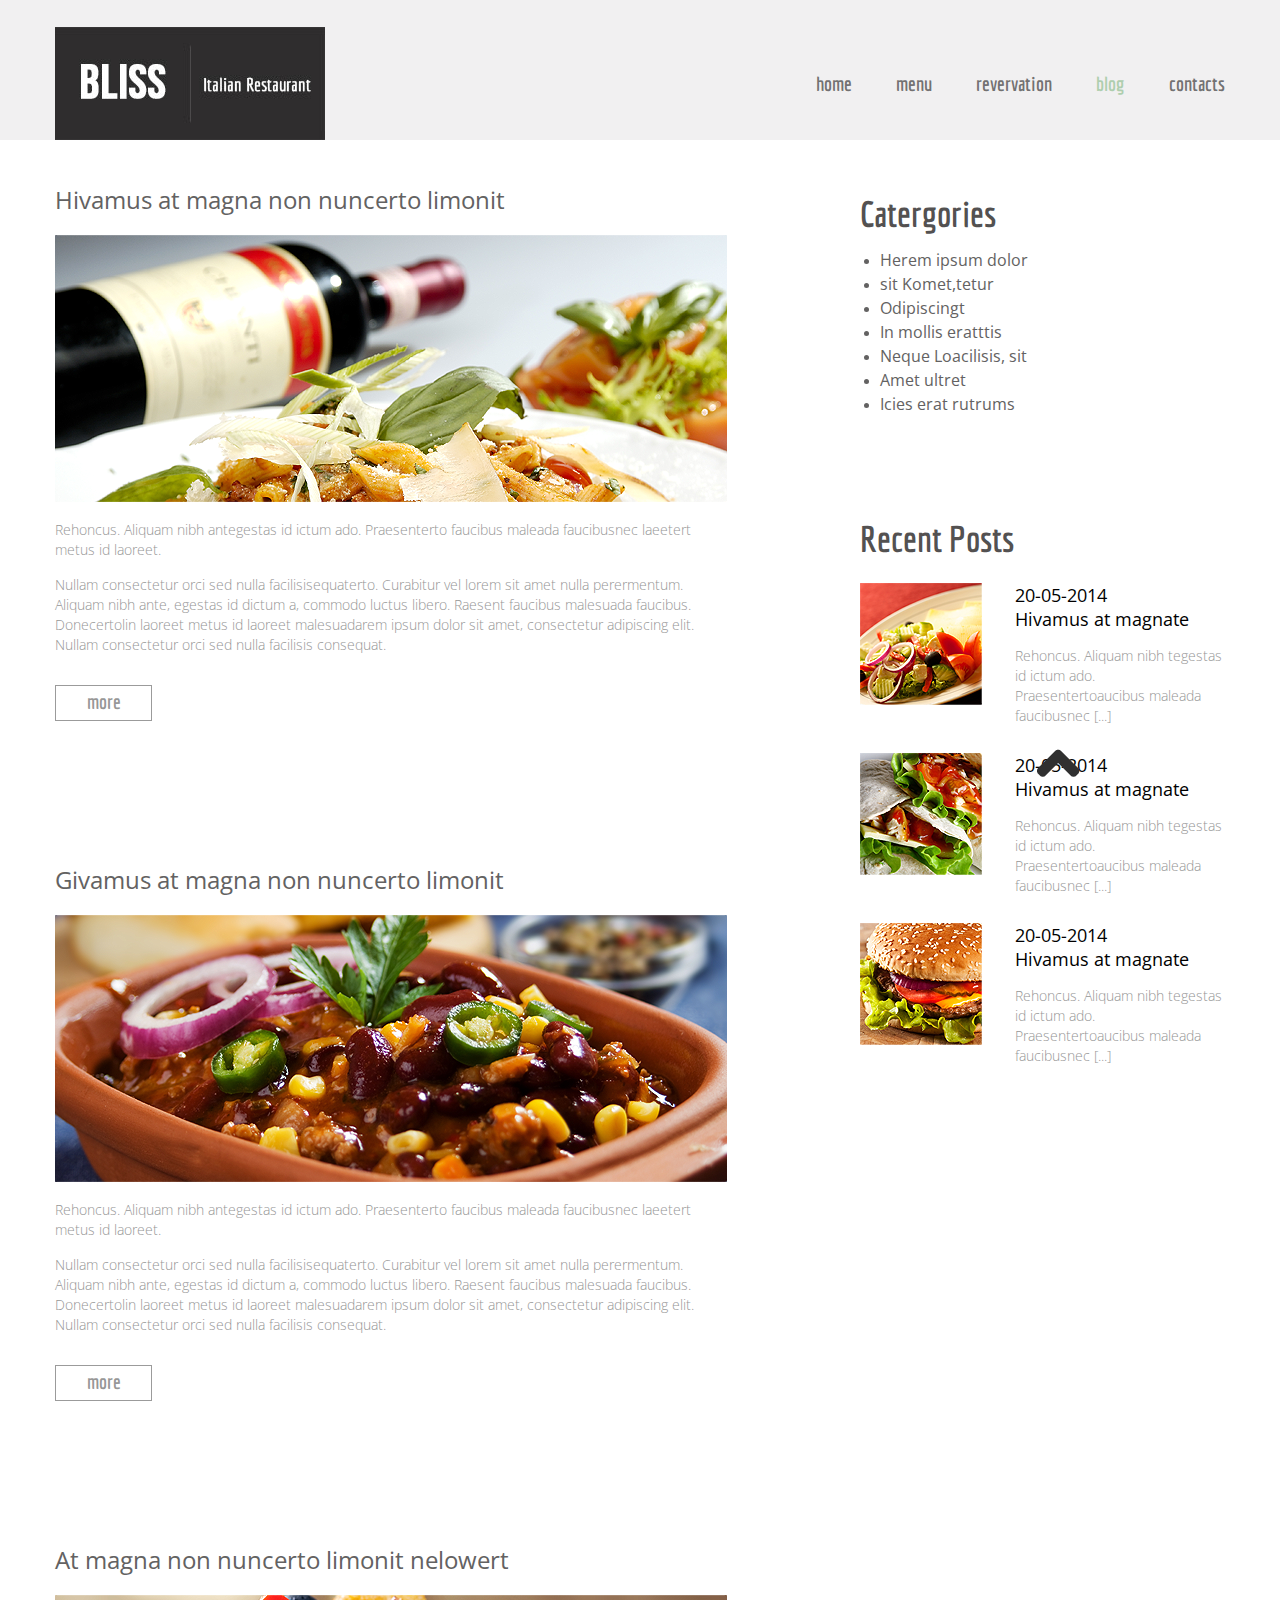
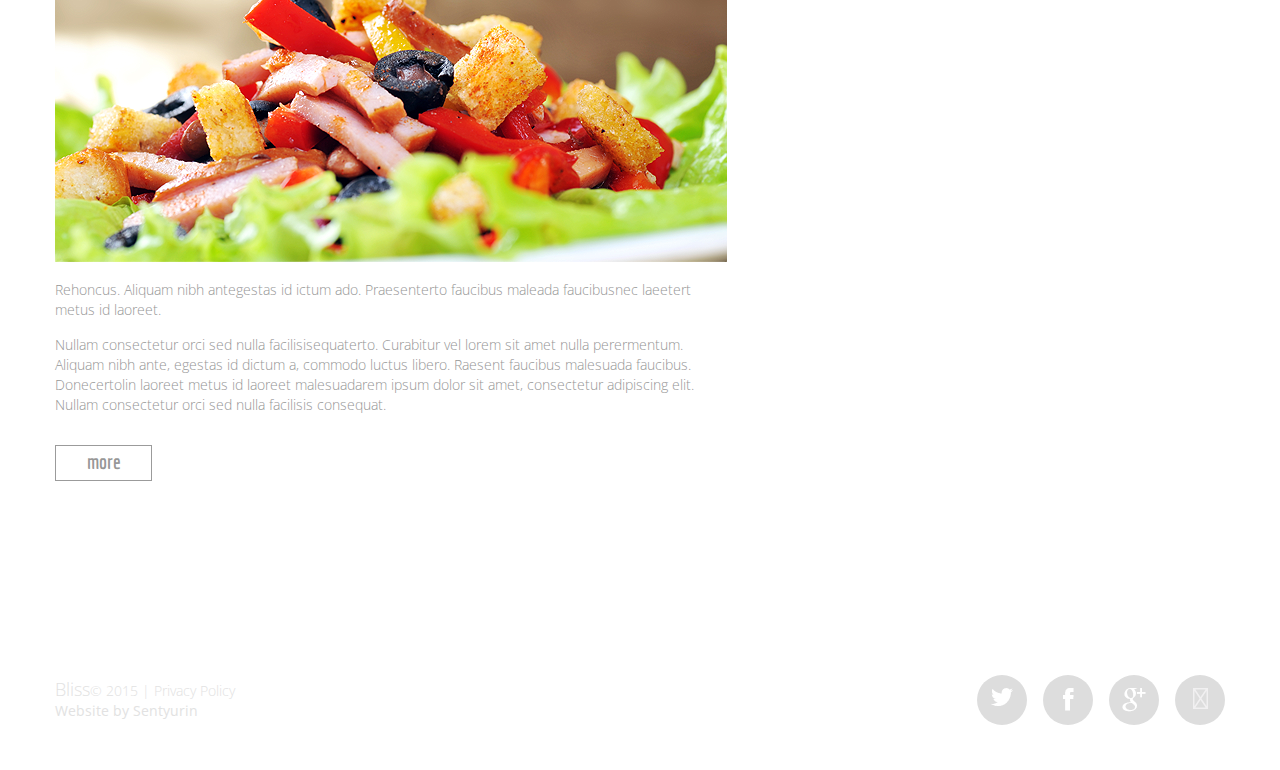
==== blog.html @ a60a2397 "+page blog" ====
<!DOCTYPE html>
<html lang="en">
<head>
	<meta charset="UTF-8"><link rel="stylesheet" href="css/reset.css">
	<link rel="stylesheet" href="css/style.css">
	<link rel="shortcut icon" href="./img/favicon.png" type="image/png">
	<title>Blog</title>
</head>
<body>
	<div id="wrapper">
		<div id="header" class="clearfix">
			<div class="container clearfix">
				<div id="logo">
					<a href="#"><img src="./img/logo.jpg" height="113" width="270" alt=""></a>
				</div>
				<div id="navigation">
					<ul>
						<li><a href="index.html">Home</a></li>
						<li><a href="menu.html">Menu</a></li>
						<li><a href="revervation.html">Revervation</a></li>
						<li><a href="#" class="active">Blog</a></li>
						<li><a href="#">Contacts</a></li>
					</ul>
				</div>
			</div>
		</div>
		<div id="blog" class="container clearfix">
			<div id="blog_page">
				<div class="blog_box">
					<h3>Hivamus at magna non nuncerto limonit</h3>
					<img src="./img/blog_img1.png">
					<p>Rehoncus. Aliquam nibh antegestas id ictum ado. Praesenterto faucibus maleada faucibusnec laeetert metus id laoreet.</p>

					<p>Nullam consectetur orci sed nulla facilisisequaterto. Curabitur vel lorem sit amet nulla perermentum. Aliquam nibh ante, egestas id dictum a, commodo luctus libero. Raesent faucibus malesuada faucibus. Donecertolin laoreet metus id laoreet malesuadarem ipsum dolor sit amet, consectetur adipiscing elit. Nullam consectetur orci sed nulla facilisis consequat.</p>
					<table>
						
					</table>
					<a href="#" class="button">more</a>
				</div>
				<div class="blog_box">
					<h3>Givamus at magna non nuncerto limonit</h3>
					<img src="./img/blog_img2.png">
					<p>Rehoncus. Aliquam nibh antegestas id ictum ado. Praesenterto faucibus maleada faucibusnec laeetert metus id laoreet.</p>

					<p>Nullam consectetur orci sed nulla facilisisequaterto. Curabitur vel lorem sit amet nulla perermentum. Aliquam nibh ante, egestas id dictum a, commodo luctus libero. Raesent faucibus malesuada faucibus. Donecertolin laoreet metus id laoreet malesuadarem ipsum dolor sit amet, consectetur adipiscing elit. Nullam consectetur orci sed nulla facilisis consequat.</p>
					<table>
						
					</table>
					<a href="#" class="button">more</a>
				</div>
				<div class="blog_box">
					<h3>At magna non nuncerto limonit nelowert</h3>
					<img src="./img/blog_img3.png">
					<p>Rehoncus. Aliquam nibh antegestas id ictum ado. Praesenterto faucibus maleada faucibusnec laeetert metus id laoreet.</p>

					<p>Nullam consectetur orci sed nulla facilisisequaterto. Curabitur vel lorem sit amet nulla perermentum. Aliquam nibh ante, egestas id dictum a, commodo luctus libero. Raesent faucibus malesuada faucibus. Donecertolin laoreet metus id laoreet malesuadarem ipsum dolor sit amet, consectetur adipiscing elit. Nullam consectetur orci sed nulla facilisis consequat.</p>
					<table>
						
					</table>
					<a href="#" class="button">more</a>
				</div>
			</div>
			<div id="blog_list">
					<h2>Catergories</h2>
					<ul>
						<li><a href="#">Herem ipsum dolor</a></li>
						<li><a href="#">sit Komet,tetur</a></li>
						<li><a href="#">Odipiscingt</a></li>
						<li><a href="#">In mollis eratttis</a></li>
						<li><a href="#">Neque Loacilisis, sit</a></li>
						<li><a href="#">Amet ultret</a></li>
						<li><a href="#">Icies erat rutrums</a></li>
					</ul>
			</div>
			<div id="blog_posts">
				<h2>Recent Posts</h2>
				<div class="posts_box">
					<div class="posts_text">
						<h6>20-05-2014<br>Hivamus at magnate</h6>
						<p>Rehoncus. Aliquam nibh tegestas id ictum ado. Praesentertoaucibus maleada faucibusnec [...]</p>
					</div>
					<img src="./img/blog_posts_img1.png">
				</div>
				<div class="posts_box">
					<div class="posts_text">
						<h6>20-05-2014<br>Hivamus at magnate</h6>
						<p>Rehoncus. Aliquam nibh tegestas id ictum ado. Praesentertoaucibus maleada faucibusnec [...]</p>
					</div>
					<img src="./img/blog_posts_img2.png">
				</div>
				<div class="posts_box">
					<div class="posts_text">
						<h6>20-05-2014<br>Hivamus at magnate</h6>
						<p>Rehoncus. Aliquam nibh tegestas id ictum ado. Praesentertoaucibus maleada faucibusnec [...]</p>
					</div>
					<img src="./img/blog_posts_img3.png">
				</div>
			</div>
		</div>
	</div>
	<footer class="clearfix">
		<a href="#" id="anchor"><img src="./img/arrowup-icon.png" height="28" width="43" alt=""></a>
		<div class="container">
			<div id="copyright">
				<p><b>Bliss</b><span>&copy; 2015 |</span> Privacy Policy</p>
				<a href="#">Website by Sentyurin</a>
			</div>
			<div id="social">
				<a href="" id="twitter"><img src="./img/twitter-icon.png" height="18" width="22" alt=""></a>
				<a href="" id="fb"><img src="./img/fb-icon.png" height="23" width="11" alt=""></a>
				<a href="" id="gp"><img src="./img/gp-icon.png" height="24" width="24" alt=""></a>
				<a href="" id="email"><img src="./img/mail-icon.png" height="21" width="15" alt=""></a>
			</div>
		</div>
	</footer>
	<!-- display: table; -->
	<!-- Исправить transition -->
	<!-- geolocation iframe code -->
	<!-- Текст в posts + posts_text выровнять -->
	<!-- Сделать названия под сетку -->
</body>
</html>
---- css/style.css ----
/*=== IMPORT GOOGLE FONTS===*/

@import url(https://fonts.googleapis.com/css?family=Economica:400,700); /* font-family: 'Economica' */
@import url(https://fonts.googleapis.com/css?family=Open+Sans:400,300,700); /* font-family: 'Open Sans'; */

/* Задачи:

1) Сделать типографию + ссылке в топовых постах +
2) Оптимизировать код: прописать префиксы, поудалять ненужные параметры
3) Пофиксить нижний блок после картинок: добавить иконку к ссылке "more testimonials" +
4) Решить что-то со шрифтами +
5) Подобавлять ко всем путям изображений в HTML './'
6) Сделать нормально иконку-ссылку в нижем меню (стрелочка) +
7) Сделать перенос строки для цифр в нижнем центральном меню (black box) - padding
8) Пересохранить все изображения в PNG в черезстрочном формате
9) Сделать нормальный скелет header, section, footer
10) Убрать высоту у страниц
11) Изменить описание плиток в разделе menu 
12) Сделать якорь (arrow) адаптивным

*/

/*=== END IMPORT ===*/

.clearfix {
	content: '';
	display: block;
	clear: both;
}

body {
	background: #fff;
}

h1 {
	font: 36px/48px 'Economica', sans-serif;
	color: #fff;
}

h2 {
	font: bold 36px/48px 'Economica', sans-serif;
	color: #535151;
}

h3 {
	font: 24px/20px 'Open Sans', sans-serif;
	color: #636262;
}

h4 {
	font: bold 16px/20px 'Open Sans', sans-serif;
	color: #636262;
}

h5 {
	font: lighter 18px/20px 'Open Sans', sans-serif;
	color: #a6a6a6;
}

h6 {
	font: 18px/24px 'Open Sans', sans-serif;
}

p {
	font: lighter 14px/20px 'Open Sans', sans-serif;
	color: #969696;
}

a {
	outline: none;
	text-decoration: none;
}

.container {
	width: 1170px;
	margin: 0 auto;
}

/*=== HEADER ===*/

#wrapper {
	height: 100%;
}

#header {
	background: #f1f0f1;
	height: 140px;
}

#logo {
	float: left;
	margin-top: 27px;
}

#navigation {
	float: right;
	text-transform: lowercase;
}

#navigation ul {
	margin-top: 60px;
}

#navigation li {
	display: inline-block;
	margin-left: 40px;
	font: bold 20px/48px 'Economica', sans-serif;
}

#navigation a {
	color: #727171;
}

#navigation .active {
	color: #aeceae;
}

/*=== END HEADER ===*/

/*=== PAGE "HOME" ===*/

.content {
	margin-left: -30px;
}

/*--- CATALOG ---*/

#top-menu {
	margin-top: 50px;
	height: 610px;
}

.box {
	height: 305px;
	width: 370px;
	background: #f1f0f1;
	margin-left: 30px;
}

.box h1 {
	text-align: center;
	padding-top: 125px;
}

.box a {
	font: 20px/48px 'Economica', sans-serif;
	color: #fff;
	margin: 15px 170px;
	display: block;
	text-transform: lowercase;
}

#catalog .col {
	float: left;
}

#catalog .left .box:first-child {
	background: url(../img/top-imga1.jpg);
}

#catalog .left .box:last-child {
	background: url(../img/top-imga2.jpg);
}

#catalog .center .box:first-child {
	background: url(../img/top-imgb1.jpg);
}

#catalog .center .box:last-child {
	background: url(../img/top-imgb2.jpg);
}

#catalog .right .box:first-child {
	background: url(../img/top-imgc1.jpg);
}

#catalog .right .box:last-child {
	background: url(../img/top-imgc2.jpg);
}

/*--- END CATALOG ---*/

#middle-menu {
	margin-top: 30px;
}

.middle-box {
	text-align: center;
	display: inline-block;
	float: left;
	height: 355px;
	width: 370px;
	margin-left: 30px;
}

.mm-img {
	height: 120px;
	width: 120px;
	border: 2px solid #9b9b9b;
	border-radius: 50%;
	text-align: center;
	line-height: 140px;
	margin: 0 auto;
	margin-top: 20px;
	margin-bottom: 30px;
}

.middle-box a {
	font: bold 20px/48px 'Economica', sans-serif;
	margin-top: 30px;
	background: #fff;
	line-height: 32px;
	display: inline-block;
}

#middle-footer {
	height: 320px;
	background: #f1f0f1;
	margin-top: 20px;
}

#middle-footer .container {
	background: #f1f0f1;
}

#middle-footer p {
	margin-top: 20px;
}

#middle-footer a {
	font: bold 20px/48px 'Economica', sans-serif;
	line-height: 32px;
	display: inline-block;
}

#mid-left-col {
	float: left;
	width: 490px;
	padding: 35px 0;
	margin-left: 100px;
	display: block;
}

#mid-right-col {
	float: right;
	padding: 35px 0;
	width: 470px;
	margin-right: 75px;
}

#bottom-menu {
	height: 385px;
	margin-top: 43px;
}

#bottom-menu h2 {
	margin-bottom: 40px;
}

#bottom-menu img {
	display: block;
}


.bottom-box {
	width: 370px;
	float: left;
	margin-left: 30px;
}
.bottom-box a {
	display: block;
}

#add {
	width: 35px;
	height: 35px;
	background: url(../img/add-icon.png) no-repeat center, #2e2d2d;
	float: right;
	margin-top: 30px;
}

#add:active {
	box-shadow: inset 0 0 10px rgba(0,0,0,1);
}

#bottom-footer {
	height: 279px;
	margin-top: 97px;
}

#bottom-footer .bottom-box {
	height: 278px;
}

#bottom-footer .foot-center-col h2 {
	margin-bottom: 20px;
}

#apostroph {
	float: right;
	position: relative;
	top: -15px;
}

.foot-left-col img {
	float: left;
	margin-top: 20px;
	margin-right: 20px;
}

.foot-left-col h4, p {
	margin-top: 15px;
	display: block;
}

.foot-left-col a {
	color: #9b9b9b;
	text-transform: lowercase;
	font: bold 20px/48px 'Economica', sans-serif;
	float: right;
}

.foot-left-col a:hover {
	color: #2e2d2d;
	transition: .2s;
}

.foot-left-col a {
	background: url(../img/arrow-icon.png) no-repeat left center;
	width: 135px;
}

#more-info {
	text-align: right;
}

.foot-center-col .element-box {
	height: 105px;
	width: 370px;
}

.foot-center-col .date-box {
	background: #000;
	color: #fff;
	font: bold 24px/30px 'Economica', sans-serif;
	width: 68px;
	text-align: center;
	line-height: 30px;
	display: block;
	margin-right: 30px;
	float: left;
	padding: 15px;
	height: 90px;

	-webkit-box-sizing: border-box;
	-moz-box-sizing: border-box;
	-o-box-sizing: border-box;
	box-sizing: border-box;
}

.foot-center-col p {
	float: right;
	width: 235px;
	margin-top: -12px;
}

.foot-center-col span {
	float: right;
	width: 250px;
	margin-top: 10px;
	font: lighter 18px/20px 'Open Sans', sans-serif;
	color: #a6a6a6;
	position: relative;
	left: 14px;
	margin-bottom: 5px;
}

.foot-center-col p {
	margin-right: 30px;
	right: 10px;
}

.foot-right-col .time-box {
	height: 67px;
	width: 370px;
	background: #303030;
	margin-top: 5px;
	display: inline-block;
	text-align: center;
}

.foot-right-col .time-box p {
	font: 24px/48px 'Economica', sans-serif;
	color: #fff;
	position: relative;
	top: -7px;
}

.foot-right-col .time-box span {
	font: bold 30px/48px 'Economica', sans-serif;
}

.foot-right-col .element-box {
	margin-top: 13px;
}

/*=== END PAGE "HOME" ===*/


/*=== PAGE "MENU" ===*/

.box-2 {
	height: 490px;
	width: 370px;
	background: #f1f0f1;
	float: left;
	margin: 30px 0 0px 30px;
}

.box-text {
	margin: 25px;
}

.button {
	border: 1px solid #9b9b9b;
	font: bold 20px/48px 'Economica', sans-serif;
	margin-top: 30px;
	width: 97px;
	height: 36px;
	color: #969696;
	line-height: 32px;
	vertical-align: middle;
	display: inline-block;
	text-align: center;
	cursor: pointer;

	-webkit-box-sizing: border-box;
	-moz-box-sizing: border-box;
	-o-box-sizing: border-box;
	box-sizing: border-box;
}

.button:hover {
	color: #fff;
	background: #2e2d2d;
	border: 1px solid #2e2d2d;
	transition: .2s;
}

/*=== END PAGE "MENU" ===*/

/*=== PAGE "RESERVATION" ===*/

#left-column img {
	float: left;
}

#reservation h2 {
	margin-top: 40px;
	margin-bottom: 20px;
}

.text-a {
	padding-left: 30px;
	width: 360px;
	float: left;
}

.text-b {
	width: 770px;
	float: left;
}

#right-column {
	width: 365px;
	float: right;
}

#right-column select {
	float: right;
	margin-left: 20px;
	height: 30px;
	width: 95px;
	margin-top: 15px;
	border: 1px solid #f1f1f1;
	font: 14px/27px 'Open Sans', sans-serif;
	background: #fdfdfd;
	color: #737272;
	outline: none;
	display: inline-block;
}

#right-column option {
	width: 55px;
	text-align: center;
}

#right-column .left_selection {
	float: left;
	width: 150px;
	height: 30px;
}

#right-column .right_selection {
	float: right;
	width: 150px;
	height: 30px;
}


input {
	margin-top: 15px;
	height: 30px;
	width: 365px;
	padding-left: 10px;
	font: 14px/27px 'Open Sans', sans-serif;
	background: #fdfdfd;
	color: #737272;
	border: 1px solid #f1f1f1;

	-webkit-box-sizing: border-box;
	-moz-box-sizing: border-box;
	-o-box-sizing: border-box;
	box-sizing: border-box;
}

input:focus {
	outline: none;
}

.cal-input {
	background: url(../img/cal-icon-menu.png) no-repeat 240px 2px, #fdfdfd;
} 

.short-input {
	width: 280px;
	float: right;
}

#right-column .button {
	float: right;
	margin-left: 15px;
}

#right-column textarea {
	height: 140px;
	width: 365px;
	margin-top: 65px;
	padding-left: 10px;
	font: 14px/27px 'Open Sans', sans-serif;
	border: 1px solid #f1f1f1;
	outline: none;
	resize: none;

	-webkit-box-sizing: border-box;
	-moz-box-sizing: border-box;
	-o-box-sizing: border-box;
	box-sizing: border-box;
}

#right-column span {
	float: left;
	margin-top: 17px;
	font: 14px/27px 'Open Sans', sans-serif;
	color: #535151;
}

.input-contacts {
	font: 16px/20px 'Open Sans', sans-serif;
	color: #727171;
	margin-bottom: 45px;
	width: 90%;
}

/*=== END "RESERVATION" ===*/

/*=== PAGE "BLOG" ===*/

#blog {
	margin-top: 50px;
}

#blog h3 {
	margin-bottom: 25px;
}

#blog_page {
	width: 800px;
	float: left;
}

.blog_box {
	min-height: 680px;
	width: 670px;
}

#blog_list {
	width: 365px;
	height: 305px;
	float: right;
}

#blog_list h2 {margin-bottom: 10px;}

#blog_list a {
	font: 16px/24px 'Open Sans', sans-serif;
	color: #636262;
}

#blog_list ul {
	margin-left: 20px;
	list-style-type: disc;
	color: #636262;
}

#blog_posts {
	float: right;
	margin-top: 20px;
}

#blog_posts img {
	margin-bottom: 45px;
}

#blog_posts h2 {
	margin-bottom: 20px;
}

.posts_box{
	min-height: 125px;
	width: 365px;
}

.posts_text {
	width: 210px;
	float: right;
}

/*=== END PAGE "BLOG"===*/

/*=== FOOTER ===*/

#footer {
	background: #adacac;
	height: 140px;
	bottom: 0;
	position: relative;
	top: 35px;
}

#copyright b {
	font: lighter 18px/18px 'Open Sans', sans-serif;
}

#copyright p {
	padding-top: 50px;
	color: #e2e2e2;
	position: relative;
}

#copyright a {
	font: 14px 'Open Sans', sans-serif;
	color: #e2e2e2;
}

#social a {
	height: 24px;
	width: 24px;
	background: #ddd;
	border-radius: 50%;
	padding: 13px;
	display: inline-block;
	float: left;
	text-align: center;
	margin-left: 16px;
	position: relative;
	top: -45px;
}

#social i {
	color: #fff;
	font-size: 24px;
}

#social {
	float: right;
}

#anchor {
	position: fixed;
	right: 200px;
	bottom: 120px;
	z-index: 1;
}

/*=== END FOOTER ===*/
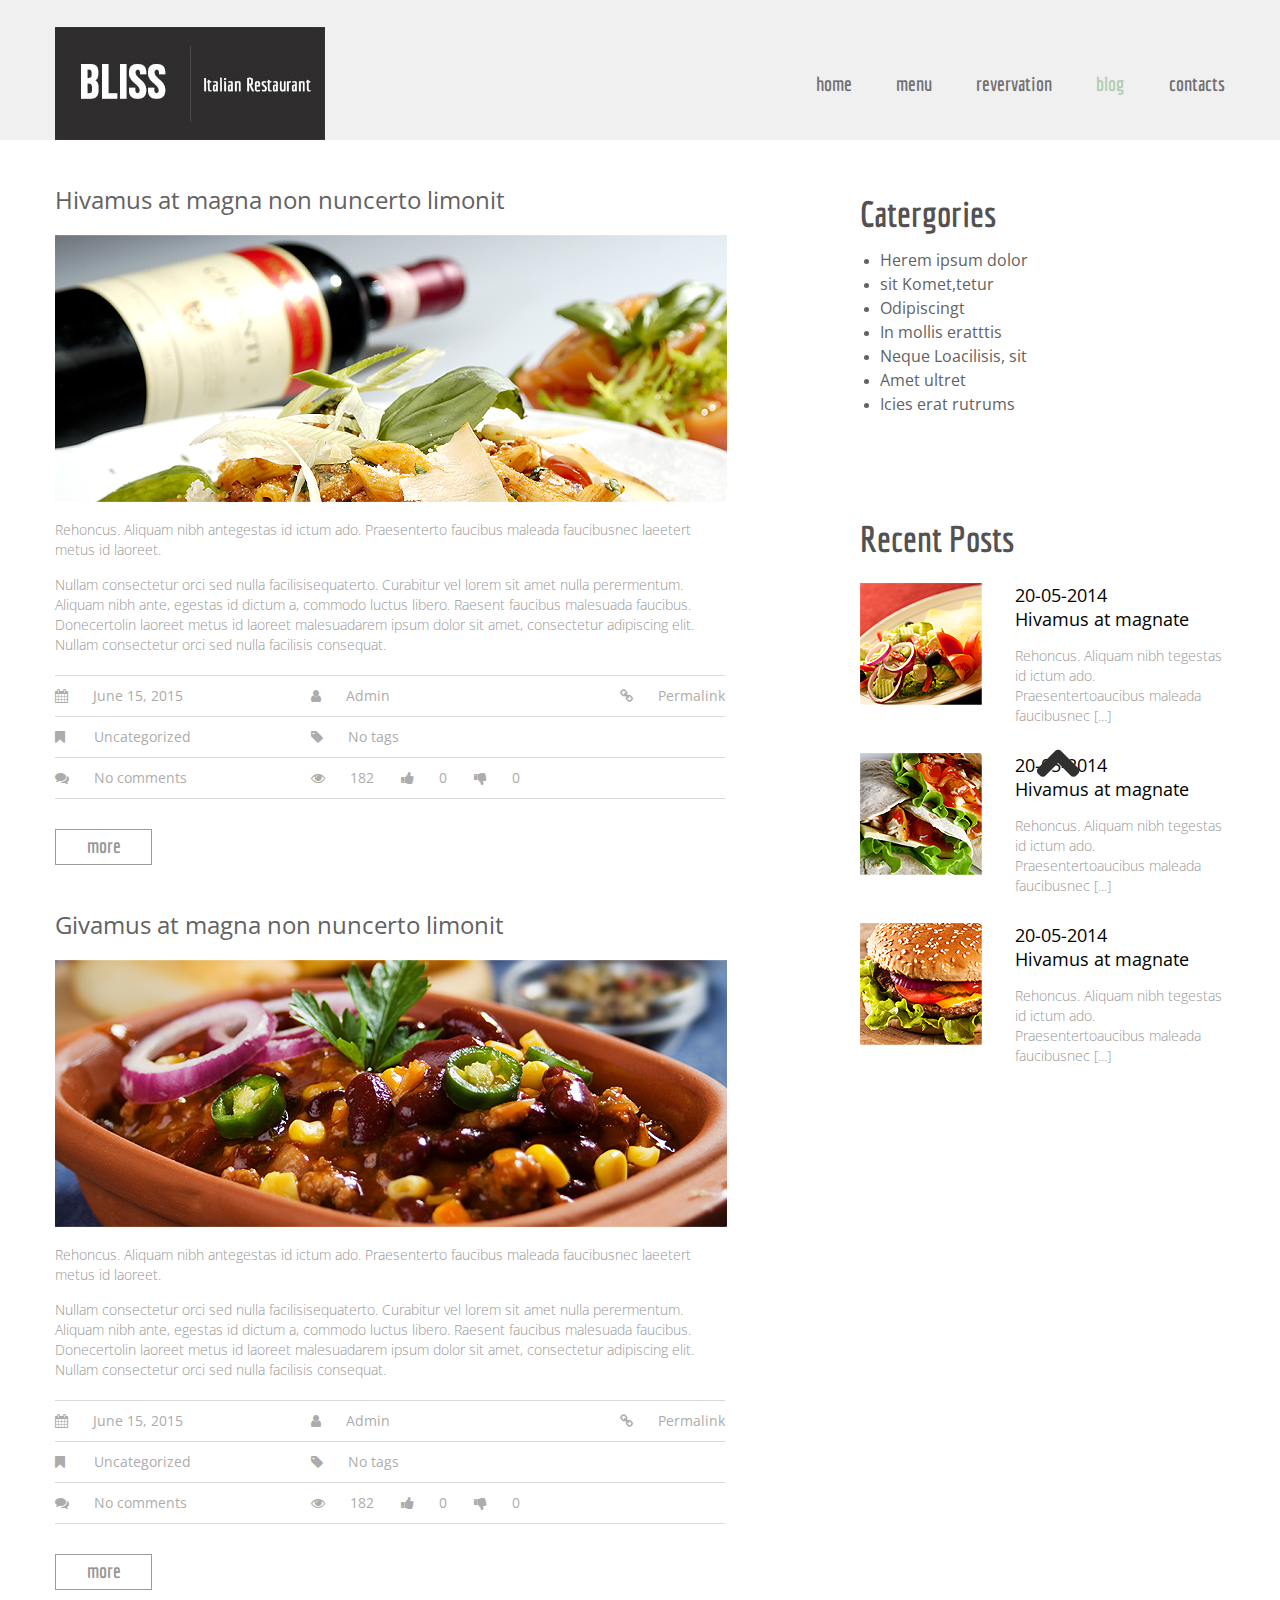
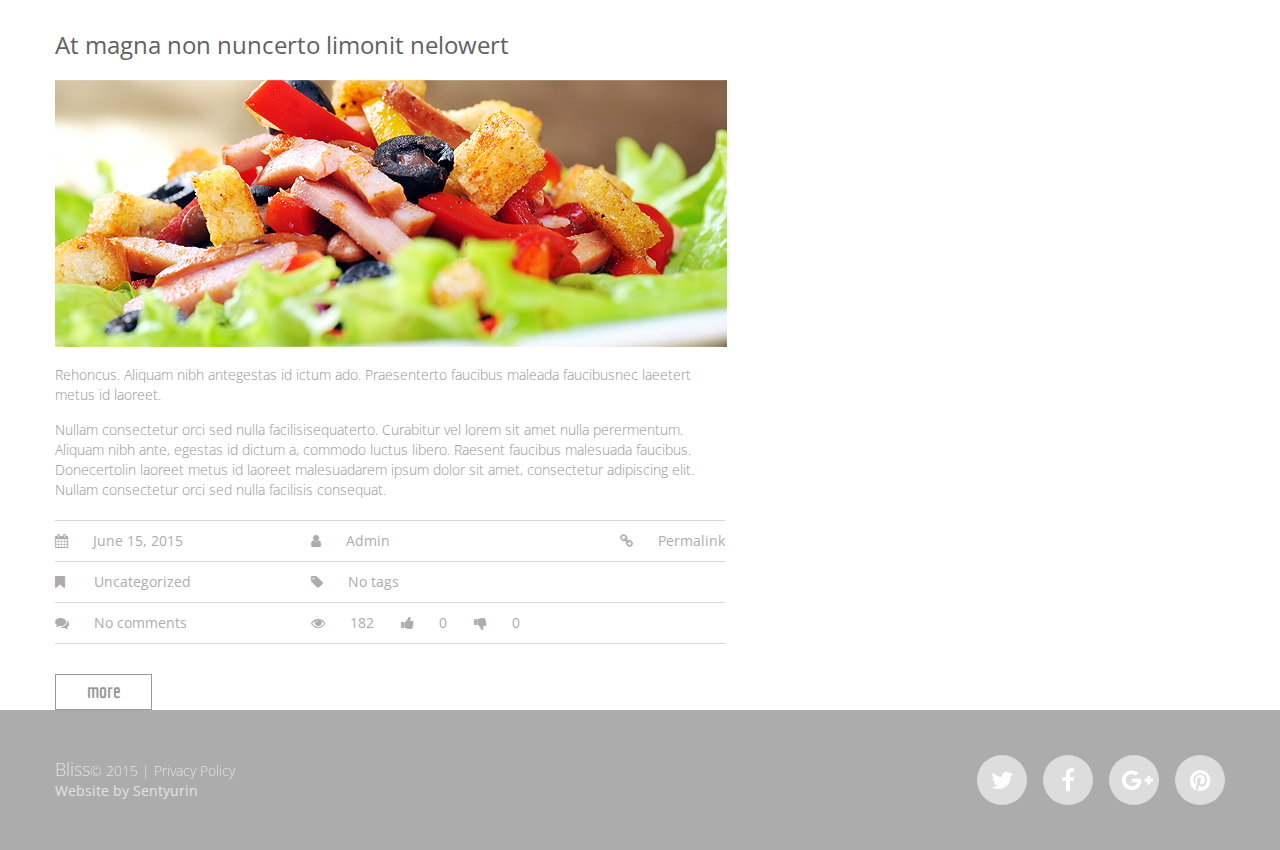
==== commit 96ec2bee: "full fix page "menu"" ====
--- a/blog.html
+++ b/blog.html
@@ -1,122 +1,173 @@
-<!DOCTYPE html>
-<html lang="en">
-<head>
-	<meta charset="UTF-8"><link rel="stylesheet" href="css/reset.css">
-	<link rel="stylesheet" href="css/style.css">
-	<link rel="shortcut icon" href="./img/favicon.png" type="image/png">
-	<title>Blog</title>
-</head>
-<body>
-	<div id="wrapper">
-		<div id="header" class="clearfix">
-			<div class="container clearfix">
-				<div id="logo">
-					<a href="#"><img src="./img/logo.jpg" height="113" width="270" alt=""></a>
-				</div>
-				<div id="navigation">
-					<ul>
-						<li><a href="index.html">Home</a></li>
-						<li><a href="menu.html">Menu</a></li>
-						<li><a href="revervation.html">Revervation</a></li>
-						<li><a href="#" class="active">Blog</a></li>
-						<li><a href="#">Contacts</a></li>
-					</ul>
-				</div>
-			</div>
-		</div>
-		<div id="blog" class="container clearfix">
-			<div id="blog_page">
-				<div class="blog_box">
-					<h3>Hivamus at magna non nuncerto limonit</h3>
-					<img src="./img/blog_img1.png">
-					<p>Rehoncus. Aliquam nibh antegestas id ictum ado. Praesenterto faucibus maleada faucibusnec laeetert metus id laoreet.</p>
-
-					<p>Nullam consectetur orci sed nulla facilisisequaterto. Curabitur vel lorem sit amet nulla perermentum. Aliquam nibh ante, egestas id dictum a, commodo luctus libero. Raesent faucibus malesuada faucibus. Donecertolin laoreet metus id laoreet malesuadarem ipsum dolor sit amet, consectetur adipiscing elit. Nullam consectetur orci sed nulla facilisis consequat.</p>
-					<table>
-						
-					</table>
-					<a href="#" class="button">more</a>
-				</div>
-				<div class="blog_box">
-					<h3>Givamus at magna non nuncerto limonit</h3>
-					<img src="./img/blog_img2.png">
-					<p>Rehoncus. Aliquam nibh antegestas id ictum ado. Praesenterto faucibus maleada faucibusnec laeetert metus id laoreet.</p>
-
-					<p>Nullam consectetur orci sed nulla facilisisequaterto. Curabitur vel lorem sit amet nulla perermentum. Aliquam nibh ante, egestas id dictum a, commodo luctus libero. Raesent faucibus malesuada faucibus. Donecertolin laoreet metus id laoreet malesuadarem ipsum dolor sit amet, consectetur adipiscing elit. Nullam consectetur orci sed nulla facilisis consequat.</p>
-					<table>
-						
-					</table>
-					<a href="#" class="button">more</a>
-				</div>
-				<div class="blog_box">
-					<h3>At magna non nuncerto limonit nelowert</h3>
-					<img src="./img/blog_img3.png">
-					<p>Rehoncus. Aliquam nibh antegestas id ictum ado. Praesenterto faucibus maleada faucibusnec laeetert metus id laoreet.</p>
-
-					<p>Nullam consectetur orci sed nulla facilisisequaterto. Curabitur vel lorem sit amet nulla perermentum. Aliquam nibh ante, egestas id dictum a, commodo luctus libero. Raesent faucibus malesuada faucibus. Donecertolin laoreet metus id laoreet malesuadarem ipsum dolor sit amet, consectetur adipiscing elit. Nullam consectetur orci sed nulla facilisis consequat.</p>
-					<table>
-						
-					</table>
-					<a href="#" class="button">more</a>
-				</div>
-			</div>
-			<div id="blog_list">
-					<h2>Catergories</h2>
-					<ul>
-						<li><a href="#">Herem ipsum dolor</a></li>
-						<li><a href="#">sit Komet,tetur</a></li>
-						<li><a href="#">Odipiscingt</a></li>
-						<li><a href="#">In mollis eratttis</a></li>
-						<li><a href="#">Neque Loacilisis, sit</a></li>
-						<li><a href="#">Amet ultret</a></li>
-						<li><a href="#">Icies erat rutrums</a></li>
-					</ul>
-			</div>
-			<div id="blog_posts">
-				<h2>Recent Posts</h2>
-				<div class="posts_box">
-					<div class="posts_text">
-						<h6>20-05-2014<br>Hivamus at magnate</h6>
-						<p>Rehoncus. Aliquam nibh tegestas id ictum ado. Praesentertoaucibus maleada faucibusnec [...]</p>
-					</div>
-					<img src="./img/blog_posts_img1.png">
-				</div>
-				<div class="posts_box">
-					<div class="posts_text">
-						<h6>20-05-2014<br>Hivamus at magnate</h6>
-						<p>Rehoncus. Aliquam nibh tegestas id ictum ado. Praesentertoaucibus maleada faucibusnec [...]</p>
-					</div>
-					<img src="./img/blog_posts_img2.png">
-				</div>
-				<div class="posts_box">
-					<div class="posts_text">
-						<h6>20-05-2014<br>Hivamus at magnate</h6>
-						<p>Rehoncus. Aliquam nibh tegestas id ictum ado. Praesentertoaucibus maleada faucibusnec [...]</p>
-					</div>
-					<img src="./img/blog_posts_img3.png">
-				</div>
-			</div>
-		</div>
-	</div>
-	<footer class="clearfix">
-		<a href="#" id="anchor"><img src="./img/arrowup-icon.png" height="28" width="43" alt=""></a>
-		<div class="container">
-			<div id="copyright">
-				<p><b>Bliss</b><span>&copy; 2015 |</span> Privacy Policy</p>
-				<a href="#">Website by Sentyurin</a>
-			</div>
-			<div id="social">
-				<a href="" id="twitter"><img src="./img/twitter-icon.png" height="18" width="22" alt=""></a>
-				<a href="" id="fb"><img src="./img/fb-icon.png" height="23" width="11" alt=""></a>
-				<a href="" id="gp"><img src="./img/gp-icon.png" height="24" width="24" alt=""></a>
-				<a href="" id="email"><img src="./img/mail-icon.png" height="21" width="15" alt=""></a>
-			</div>
-		</div>
-	</footer>
-	<!-- display: table; -->
-	<!-- Исправить transition -->
-	<!-- geolocation iframe code -->
-	<!-- Текст в posts + posts_text выровнять -->
-	<!-- Сделать названия под сетку -->
-</body>
+<!DOCTYPE html>
+<html lang="en">
+<head>
+	<meta charset="UTF-8">
+	<link rel="stylesheet" href="css/reset.css">
+	<link rel="stylesheet" href="css/style.css">
+	<link rel="stylesheet" href="https://maxcdn.bootstrapcdn.com/font-awesome/4.5.0/css/font-awesome.min.css"> <!-- import icons -->
+	<link rel="shortcut icon" href="img/favicon.png" type="image/png">
+	<title>Blog</title>
+</head>
+<body>
+	<div id="wrapper">
+		<div id="header" class="clearfix">
+			<div class="container">
+				<div id="logo">
+					<a href="#"><img src="img/logo.jpg" height="113" width="270" alt=""></a>
+				</div>
+				<ul id="navigation">
+					<li><a href="index.html">Home</a></li>
+					<li><a href="menu.html">Menu</a></li>
+					<li><a href="revervation.html">Revervation</a></li>
+					<li><a href="#" class="active">Blog</a></li>
+					<li><a href="contacts.html">Contacts</a></li>
+				</ul>
+			</div>
+		</div>
+		<div id="blog" class="container clearfix">
+			<div id="blog_page">
+				<div class="blog_box">
+					<h3>Hivamus at magna non nuncerto limonit</h3>
+					<img src="./img/blog_img1.png">
+					<p>Rehoncus. Aliquam nibh antegestas id ictum ado. Praesenterto faucibus maleada faucibusnec laeetert metus id laoreet.</p>
+
+					<p>Nullam consectetur orci sed nulla facilisisequaterto. Curabitur vel lorem sit amet nulla perermentum. Aliquam nibh ante, egestas id dictum a, commodo luctus libero. Raesent faucibus malesuada faucibus. Donecertolin laoreet metus id laoreet malesuadarem ipsum dolor sit amet, consectetur adipiscing elit. Nullam consectetur orci sed nulla facilisis consequat.</p>
+					<table>
+						<tr>
+							<td><i class="fa fa-calendar"></i>June 15, 2015</td>
+							<td><i class="fa fa-user"></i>Admin</td>
+							<td><i class="fa fa-link"></i><a href="#">Permalink</a></td>
+						</tr>
+						<tr>
+							<td><i class="fa fa-bookmark"></i> Uncategorized</td>
+							<td><i class="fa fa-tag"></i>No tags</td>
+							<td></td>
+						</tr>
+						<tr>
+							<td><i class="fa fa-comments"></i>No comments</td>
+							<td>
+								<i class="fa fa-eye"></i><span>182</span>
+								<i class="fa fa-thumbs-up"></i><span>0</span>
+								<i class="fa fa-thumbs-down"></i><span>0</span>
+							</td>
+							<td></td>
+						</tr>
+					</table>
+					<a href="#" class="button">more</a>
+				</div>
+				<div class="blog_box">
+					<h3 class="row">Givamus at magna non nuncerto limonit</h3>
+					<img src="./img/blog_img2.png">
+					<p>Rehoncus. Aliquam nibh antegestas id ictum ado. Praesenterto faucibus maleada faucibusnec laeetert metus id laoreet.</p>
+
+					<p>Nullam consectetur orci sed nulla facilisisequaterto. Curabitur vel lorem sit amet nulla perermentum. Aliquam nibh ante, egestas id dictum a, commodo luctus libero. Raesent faucibus malesuada faucibus. Donecertolin laoreet metus id laoreet malesuadarem ipsum dolor sit amet, consectetur adipiscing elit. Nullam consectetur orci sed nulla facilisis consequat.</p>
+					<table>
+						<tr>
+							<td><i class="fa fa-calendar"></i>June 15, 2015</td>
+							<td><i class="fa fa-user"></i>Admin</td>
+							<td><i class="fa fa-link"></i><a href="#">Permalink</a></td>
+						</tr>
+						<tr>
+							<td><i class="fa fa-bookmark"></i> Uncategorized</td>
+							<td><i class="fa fa-tag"></i>No tags</td>
+							<td></td>
+						</tr>
+						<tr>
+							<td><i class="fa fa-comments"></i>No comments</td>
+							<td>
+								<i class="fa fa-eye"></i><span>182</span>
+								<i class="fa fa-thumbs-up"></i><span>0</span>
+								<i class="fa fa-thumbs-down"></i><span>0</span>
+							</td>
+							<td></td>
+						</tr>
+					</table>
+					<a href="#" class="button">more</a>
+				</div>
+				<div class="blog_box">
+					<h3 class="row">At magna non nuncerto limonit nelowert</h3>
+					<img src="./img/blog_img3.png">
+					<p>Rehoncus. Aliquam nibh antegestas id ictum ado. Praesenterto faucibus maleada faucibusnec laeetert metus id laoreet.</p>
+
+					<p>Nullam consectetur orci sed nulla facilisisequaterto. Curabitur vel lorem sit amet nulla perermentum. Aliquam nibh ante, egestas id dictum a, commodo luctus libero. Raesent faucibus malesuada faucibus. Donecertolin laoreet metus id laoreet malesuadarem ipsum dolor sit amet, consectetur adipiscing elit. Nullam consectetur orci sed nulla facilisis consequat.
+					<table>
+						<tr>
+							<td><i class="fa fa-calendar"></i>June 15, 2015</td>
+							<td><i class="fa fa-user"></i>Admin</td>
+							<td><i class="fa fa-link"></i><a href="#">Permalink</a></td>
+						</tr>
+						<tr>
+							<td><i class="fa fa-bookmark"></i> Uncategorized</td>
+							<td><i class="fa fa-tag"></i>No tags</td>
+							<td></td>
+						</tr>
+						<tr>
+							<td><i class="fa fa-comments"></i>No comments</td>
+							<td>
+								<i class="fa fa-eye"></i><span>182</span>
+								<i class="fa fa-thumbs-up"></i><span>0</span>
+								<i class="fa fa-thumbs-down"></i><span>0</span>
+							</td>
+							<td></td>
+						</tr>
+					</table>
+					<a href="#" class="button">more</a>
+				</div>
+			</div>
+			<div id="blog_list">
+					<h2>Catergories</h2>
+					<ul>
+						<li><a href="#">Herem ipsum dolor</a></li>
+						<li><a href="#">sit Komet,tetur</a></li>
+						<li><a href="#">Odipiscingt</a></li>
+						<li><a href="#">In mollis eratttis</a></li>
+						<li><a href="#">Neque Loacilisis, sit</a></li>
+						<li><a href="#">Amet ultret</a></li>
+						<li><a href="#">Icies erat rutrums</a></li>
+					</ul>
+			</div>
+			<div id="blog_posts">
+				<h2>Recent Posts</h2>
+				<div class="posts_box">
+					<div class="posts_text">
+						<h6>20-05-2014<br>Hivamus at magnate</h6>
+						<p>Rehoncus. Aliquam nibh tegestas id ictum ado. Praesentertoaucibus maleada faucibusnec [...]</p>
+					</div>
+					<img src="./img/blog_posts_img1.png">
+				</div>
+				<div class="posts_box">
+					<div class="posts_text">
+						<h6>20-05-2014<br>Hivamus at magnate</h6>
+						<p>Rehoncus. Aliquam nibh tegestas id ictum ado. Praesentertoaucibus maleada faucibusnec [...]</p>
+					</div>
+					<img src="./img/blog_posts_img2.png">
+				</div>
+				<div class="posts_box">
+					<div class="posts_text">
+						<h6>20-05-2014<br>Hivamus at magnate</h6>
+						<p>Rehoncus. Aliquam nibh tegestas id ictum ado. Praesentertoaucibus maleada faucibusnec [...]</p>
+					</div>
+					<img src="./img/blog_posts_img3.png">
+				</div>
+			</div>
+		</div>
+	</div>
+	<div id="footer" class="clearfix">
+		<a href="#" id="anchor">
+			<img src="./img/arrowup-icon.png" height="28" width="43" alt="">
+		</a>
+		<div class="container">
+			<div id="copyright">
+				<p><b>Bliss</b><span>&copy; 2015 |</span> Privacy Policy</p>
+				<a href="#">Website by Sentyurin</a>
+			</div>
+			<div id="social">
+				<a href="" id="twitter"><i class="fa fa-twitter"></i></a>
+				<a href="" id="fb"><i class="fa fa-facebook"></i></a>
+				<a href="" id="gp"><i class="fa fa-google-plus"></i></a>
+				<a href="" id="email"><i class="fa fa-pinterest"></i></a>
+			</div>
+		</div>
+	</div>
+</body>
 </html>--- a/css/style.css
+++ b/css/style.css
@@ -1,696 +1,800 @@
-/*=== IMPORT GOOGLE FONTS===*/
-
-@import url(https://fonts.googleapis.com/css?family=Economica:400,700); /* font-family: 'Economica' */
-@import url(https://fonts.googleapis.com/css?family=Open+Sans:400,300,700); /* font-family: 'Open Sans'; */
-
-/* Задачи:
-
-1) Сделать типографию + ссылке в топовых постах +
-2) Оптимизировать код: прописать префиксы, поудалять ненужные параметры
-3) Пофиксить нижний блок после картинок: добавить иконку к ссылке "more testimonials" +
-4) Решить что-то со шрифтами +
-5) Подобавлять ко всем путям изображений в HTML './'
-6) Сделать нормально иконку-ссылку в нижем меню (стрелочка) +
-7) Сделать перенос строки для цифр в нижнем центральном меню (black box) - padding
-8) Пересохранить все изображения в PNG в черезстрочном формате
-9) Сделать нормальный скелет header, section, footer
-10) Убрать высоту у страниц
-11) Изменить описание плиток в разделе menu 
-12) Сделать якорь (arrow) адаптивным
-
-*/
-
-/*=== END IMPORT ===*/
-
-.clearfix {
-	content: '';
-	display: block;
-	clear: both;
-}
-
-body {
-	background: #fff;
-}
-
-h1 {
-	font: 36px/48px 'Economica', sans-serif;
-	color: #fff;
-}
-
-h2 {
-	font: bold 36px/48px 'Economica', sans-serif;
-	color: #535151;
-}
-
-h3 {
-	font: 24px/20px 'Open Sans', sans-serif;
-	color: #636262;
-}
-
-h4 {
-	font: bold 16px/20px 'Open Sans', sans-serif;
-	color: #636262;
-}
-
-h5 {
-	font: lighter 18px/20px 'Open Sans', sans-serif;
-	color: #a6a6a6;
-}
-
-h6 {
-	font: 18px/24px 'Open Sans', sans-serif;
-}
-
-p {
-	font: lighter 14px/20px 'Open Sans', sans-serif;
-	color: #969696;
-}
-
-a {
-	outline: none;
-	text-decoration: none;
-}
-
-.container {
-	width: 1170px;
-	margin: 0 auto;
-}
-
-/*=== HEADER ===*/
-
-#wrapper {
-	height: 100%;
-}
-
-#header {
-	background: #f1f0f1;
-	height: 140px;
-}
-
-#logo {
-	float: left;
-	margin-top: 27px;
-}
-
-#navigation {
-	float: right;
-	text-transform: lowercase;
-}
-
-#navigation ul {
-	margin-top: 60px;
-}
-
-#navigation li {
-	display: inline-block;
-	margin-left: 40px;
-	font: bold 20px/48px 'Economica', sans-serif;
-}
-
-#navigation a {
-	color: #727171;
-}
-
-#navigation .active {
-	color: #aeceae;
-}
-
-/*=== END HEADER ===*/
-
-/*=== PAGE "HOME" ===*/
-
-.content {
-	margin-left: -30px;
-}
-
-/*--- CATALOG ---*/
-
-#top-menu {
-	margin-top: 50px;
-	height: 610px;
-}
-
-.box {
-	height: 305px;
-	width: 370px;
-	background: #f1f0f1;
-	margin-left: 30px;
-}
-
-.box h1 {
-	text-align: center;
-	padding-top: 125px;
-}
-
-.box a {
-	font: 20px/48px 'Economica', sans-serif;
-	color: #fff;
-	margin: 15px 170px;
-	display: block;
-	text-transform: lowercase;
-}
-
-#catalog .col {
-	float: left;
-}
-
-#catalog .left .box:first-child {
-	background: url(../img/top-imga1.jpg);
-}
-
-#catalog .left .box:last-child {
-	background: url(../img/top-imga2.jpg);
-}
-
-#catalog .center .box:first-child {
-	background: url(../img/top-imgb1.jpg);
-}
-
-#catalog .center .box:last-child {
-	background: url(../img/top-imgb2.jpg);
-}
-
-#catalog .right .box:first-child {
-	background: url(../img/top-imgc1.jpg);
-}
-
-#catalog .right .box:last-child {
-	background: url(../img/top-imgc2.jpg);
-}
-
-/*--- END CATALOG ---*/
-
-#middle-menu {
-	margin-top: 30px;
-}
-
-.middle-box {
-	text-align: center;
-	display: inline-block;
-	float: left;
-	height: 355px;
-	width: 370px;
-	margin-left: 30px;
-}
-
-.mm-img {
-	height: 120px;
-	width: 120px;
-	border: 2px solid #9b9b9b;
-	border-radius: 50%;
-	text-align: center;
-	line-height: 140px;
-	margin: 0 auto;
-	margin-top: 20px;
-	margin-bottom: 30px;
-}
-
-.middle-box a {
-	font: bold 20px/48px 'Economica', sans-serif;
-	margin-top: 30px;
-	background: #fff;
-	line-height: 32px;
-	display: inline-block;
-}
-
-#middle-footer {
-	height: 320px;
-	background: #f1f0f1;
-	margin-top: 20px;
-}
-
-#middle-footer .container {
-	background: #f1f0f1;
-}
-
-#middle-footer p {
-	margin-top: 20px;
-}
-
-#middle-footer a {
-	font: bold 20px/48px 'Economica', sans-serif;
-	line-height: 32px;
-	display: inline-block;
-}
-
-#mid-left-col {
-	float: left;
-	width: 490px;
-	padding: 35px 0;
-	margin-left: 100px;
-	display: block;
-}
-
-#mid-right-col {
-	float: right;
-	padding: 35px 0;
-	width: 470px;
-	margin-right: 75px;
-}
-
-#bottom-menu {
-	height: 385px;
-	margin-top: 43px;
-}
-
-#bottom-menu h2 {
-	margin-bottom: 40px;
-}
-
-#bottom-menu img {
-	display: block;
-}
-
-
-.bottom-box {
-	width: 370px;
-	float: left;
-	margin-left: 30px;
-}
-.bottom-box a {
-	display: block;
-}
-
-#add {
-	width: 35px;
-	height: 35px;
-	background: url(../img/add-icon.png) no-repeat center, #2e2d2d;
-	float: right;
-	margin-top: 30px;
-}
-
-#add:active {
-	box-shadow: inset 0 0 10px rgba(0,0,0,1);
-}
-
-#bottom-footer {
-	height: 279px;
-	margin-top: 97px;
-}
-
-#bottom-footer .bottom-box {
-	height: 278px;
-}
-
-#bottom-footer .foot-center-col h2 {
-	margin-bottom: 20px;
-}
-
-#apostroph {
-	float: right;
-	position: relative;
-	top: -15px;
-}
-
-.foot-left-col img {
-	float: left;
-	margin-top: 20px;
-	margin-right: 20px;
-}
-
-.foot-left-col h4, p {
-	margin-top: 15px;
-	display: block;
-}
-
-.foot-left-col a {
-	color: #9b9b9b;
-	text-transform: lowercase;
-	font: bold 20px/48px 'Economica', sans-serif;
-	float: right;
-}
-
-.foot-left-col a:hover {
-	color: #2e2d2d;
-	transition: .2s;
-}
-
-.foot-left-col a {
-	background: url(../img/arrow-icon.png) no-repeat left center;
-	width: 135px;
-}
-
-#more-info {
-	text-align: right;
-}
-
-.foot-center-col .element-box {
-	height: 105px;
-	width: 370px;
-}
-
-.foot-center-col .date-box {
-	background: #000;
-	color: #fff;
-	font: bold 24px/30px 'Economica', sans-serif;
-	width: 68px;
-	text-align: center;
-	line-height: 30px;
-	display: block;
-	margin-right: 30px;
-	float: left;
-	padding: 15px;
-	height: 90px;
-
-	-webkit-box-sizing: border-box;
-	-moz-box-sizing: border-box;
-	-o-box-sizing: border-box;
-	box-sizing: border-box;
-}
-
-.foot-center-col p {
-	float: right;
-	width: 235px;
-	margin-top: -12px;
-}
-
-.foot-center-col span {
-	float: right;
-	width: 250px;
-	margin-top: 10px;
-	font: lighter 18px/20px 'Open Sans', sans-serif;
-	color: #a6a6a6;
-	position: relative;
-	left: 14px;
-	margin-bottom: 5px;
-}
-
-.foot-center-col p {
-	margin-right: 30px;
-	right: 10px;
-}
-
-.foot-right-col .time-box {
-	height: 67px;
-	width: 370px;
-	background: #303030;
-	margin-top: 5px;
-	display: inline-block;
-	text-align: center;
-}
-
-.foot-right-col .time-box p {
-	font: 24px/48px 'Economica', sans-serif;
-	color: #fff;
-	position: relative;
-	top: -7px;
-}
-
-.foot-right-col .time-box span {
-	font: bold 30px/48px 'Economica', sans-serif;
-}
-
-.foot-right-col .element-box {
-	margin-top: 13px;
-}
-
-/*=== END PAGE "HOME" ===*/
-
-
-/*=== PAGE "MENU" ===*/
-
-.box-2 {
-	height: 490px;
-	width: 370px;
-	background: #f1f0f1;
-	float: left;
-	margin: 30px 0 0px 30px;
-}
-
-.box-text {
-	margin: 25px;
-}
-
-.button {
-	border: 1px solid #9b9b9b;
-	font: bold 20px/48px 'Economica', sans-serif;
-	margin-top: 30px;
-	width: 97px;
-	height: 36px;
-	color: #969696;
-	line-height: 32px;
-	vertical-align: middle;
-	display: inline-block;
-	text-align: center;
-	cursor: pointer;
-
-	-webkit-box-sizing: border-box;
-	-moz-box-sizing: border-box;
-	-o-box-sizing: border-box;
-	box-sizing: border-box;
-}
-
-.button:hover {
-	color: #fff;
-	background: #2e2d2d;
-	border: 1px solid #2e2d2d;
-	transition: .2s;
-}
-
-/*=== END PAGE "MENU" ===*/
-
-/*=== PAGE "RESERVATION" ===*/
-
-#left-column img {
-	float: left;
-}
-
-#reservation h2 {
-	margin-top: 40px;
-	margin-bottom: 20px;
-}
-
-.text-a {
-	padding-left: 30px;
-	width: 360px;
-	float: left;
-}
-
-.text-b {
-	width: 770px;
-	float: left;
-}
-
-#right-column {
-	width: 365px;
-	float: right;
-}
-
-#right-column select {
-	float: right;
-	margin-left: 20px;
-	height: 30px;
-	width: 95px;
-	margin-top: 15px;
-	border: 1px solid #f1f1f1;
-	font: 14px/27px 'Open Sans', sans-serif;
-	background: #fdfdfd;
-	color: #737272;
-	outline: none;
-	display: inline-block;
-}
-
-#right-column option {
-	width: 55px;
-	text-align: center;
-}
-
-#right-column .left_selection {
-	float: left;
-	width: 150px;
-	height: 30px;
-}
-
-#right-column .right_selection {
-	float: right;
-	width: 150px;
-	height: 30px;
-}
-
-
-input {
-	margin-top: 15px;
-	height: 30px;
-	width: 365px;
-	padding-left: 10px;
-	font: 14px/27px 'Open Sans', sans-serif;
-	background: #fdfdfd;
-	color: #737272;
-	border: 1px solid #f1f1f1;
-
-	-webkit-box-sizing: border-box;
-	-moz-box-sizing: border-box;
-	-o-box-sizing: border-box;
-	box-sizing: border-box;
-}
-
-input:focus {
-	outline: none;
-}
-
-.cal-input {
-	background: url(../img/cal-icon-menu.png) no-repeat 240px 2px, #fdfdfd;
-} 
-
-.short-input {
-	width: 280px;
-	float: right;
-}
-
-#right-column .button {
-	float: right;
-	margin-left: 15px;
-}
-
-#right-column textarea {
-	height: 140px;
-	width: 365px;
-	margin-top: 65px;
-	padding-left: 10px;
-	font: 14px/27px 'Open Sans', sans-serif;
-	border: 1px solid #f1f1f1;
-	outline: none;
-	resize: none;
-
-	-webkit-box-sizing: border-box;
-	-moz-box-sizing: border-box;
-	-o-box-sizing: border-box;
-	box-sizing: border-box;
-}
-
-#right-column span {
-	float: left;
-	margin-top: 17px;
-	font: 14px/27px 'Open Sans', sans-serif;
-	color: #535151;
-}
-
-.input-contacts {
-	font: 16px/20px 'Open Sans', sans-serif;
-	color: #727171;
-	margin-bottom: 45px;
-	width: 90%;
-}
-
-/*=== END "RESERVATION" ===*/
-
-/*=== PAGE "BLOG" ===*/
-
-#blog {
-	margin-top: 50px;
-}
-
-#blog h3 {
-	margin-bottom: 25px;
-}
-
-#blog_page {
-	width: 800px;
-	float: left;
-}
-
-.blog_box {
-	min-height: 680px;
-	width: 670px;
-}
-
-#blog_list {
-	width: 365px;
-	height: 305px;
-	float: right;
-}
-
-#blog_list h2 {margin-bottom: 10px;}
-
-#blog_list a {
-	font: 16px/24px 'Open Sans', sans-serif;
-	color: #636262;
-}
-
-#blog_list ul {
-	margin-left: 20px;
-	list-style-type: disc;
-	color: #636262;
-}
-
-#blog_posts {
-	float: right;
-	margin-top: 20px;
-}
-
-#blog_posts img {
-	margin-bottom: 45px;
-}
-
-#blog_posts h2 {
-	margin-bottom: 20px;
-}
-
-.posts_box{
-	min-height: 125px;
-	width: 365px;
-}
-
-.posts_text {
-	width: 210px;
-	float: right;
-}
-
-/*=== END PAGE "BLOG"===*/
-
-/*=== FOOTER ===*/
-
-#footer {
-	background: #adacac;
-	height: 140px;
-	bottom: 0;
-	position: relative;
-	top: 35px;
-}
-
-#copyright b {
-	font: lighter 18px/18px 'Open Sans', sans-serif;
-}
-
-#copyright p {
-	padding-top: 50px;
-	color: #e2e2e2;
-	position: relative;
-}
-
-#copyright a {
-	font: 14px 'Open Sans', sans-serif;
-	color: #e2e2e2;
-}
-
-#social a {
-	height: 24px;
-	width: 24px;
-	background: #ddd;
-	border-radius: 50%;
-	padding: 13px;
-	display: inline-block;
-	float: left;
-	text-align: center;
-	margin-left: 16px;
-	position: relative;
-	top: -45px;
-}
-
-#social i {
-	color: #fff;
-	font-size: 24px;
-}
-
-#social {
-	float: right;
-}
-
-#anchor {
-	position: fixed;
-	right: 200px;
-	bottom: 120px;
-	z-index: 1;
-}
-
+/*=== IMPORT GOOGLE FONTS===*/
+
+@import url(https://fonts.googleapis.com/css?family=Economica:400,700); /* font-family: 'Economica' */
+@import url(https://fonts.googleapis.com/css?family=Open+Sans:400,300,700); /* font-family: 'Open Sans'; */
+
+/*=== END IMPORT ===*/
+
+/* Задачи:
+
+1) Сделать типографию + ссылке в топовых постах +
+2) Оптимизировать код: прописать префиксы, поудалять ненужные параметры
+3) Пофиксить нижний блок после картинок: добавить иконку к ссылке "more testimonials" +
+4) Решить что-то со шрифтами +
+5) Подобавлять ко всем путям изображений в HTML './' - не нужно
+6) Сделать нормально иконку-ссылку в нижем меню (стрелочка) +
+7) Сделать перенос строки для цифр в нижнем центральном меню (black box) - padding +
+8) Пересохранить все изображения в PNG в черезстрочном формате
+9) Сделать нормальный скелет header, section, footer - пока не нужно
+10) Убрать высоту у страниц +
+11) Изменить описание плиток в разделе menu !important
+12) Сделать якорь (arrow) адаптивным
+13) Почти полностью переверстать первую страницу +
+14) Сделать сетку +-
+15) Исправить transition во всех hover +
+16) Сделать названия под сетку - не нужно
+17) Geolocation iframe code +
+18) Добавить иконку таким типом, где это нужно:
+a:before {
+	content:'<i class="fa fa-twitter">';
+} - не получилось
+
+*/
+
+/*=== TYPOGRAPHY GRID ===*/
+
+body {
+	background: #fff;
+}
+
+h1 {
+	font: 36px/48px 'Economica', sans-serif;
+	color: #fff;
+}
+
+h2 {
+	font: bold 36px/48px 'Economica', sans-serif;
+	color: #535151;
+}
+
+h3 {
+	font: 24px/20px 'Open Sans', sans-serif;
+	color: #636262;
+}
+
+h4 {
+	font: bold 16px/20px 'Open Sans', sans-serif;
+	color: #636262;
+}
+
+h5 {
+	font: lighter 18px/20px 'Open Sans', sans-serif;
+	color: #a6a6a6;
+}
+
+h6 {
+	font: 18px/24px 'Open Sans', sans-serif; /* for special tasks */
+}
+
+p {
+	font: lighter 14px/20px 'Open Sans', sans-serif;
+	color: #969696;
+}
+
+a {
+	outline: none;
+	text-decoration: none;
+}
+
+/*=== END TYPOGRAPHY GRID ===*/
+
+/*=== CUSTOM GRID ===*/
+
+.clearfix {content: ''; display: block; clear: both;}
+
+.container {width: 1170px; margin: 0 auto;}
+
+.row {padding-top: 45px;} /* padding, no margin - coz margin + margin = margin(1) */
+
+.content {margin-left: -30px;} /* for blocks align */
+
+.button {
+	border: 1px solid #9b9b9b;
+	font: bold 20px/48px 'Economica', sans-serif;
+	margin-top: 30px;
+	width: 97px;
+	height: 36px;
+	color: #969696;
+	line-height: 32px;
+	vertical-align: middle;
+	display: inline-block;
+	text-align: center;
+	cursor: pointer;
+
+	-webkit-box-sizing: border-box;
+	-moz-box-sizing: border-box;
+	-o-box-sizing: border-box;
+	box-sizing: border-box;
+
+	-webkit-transition: .2s;
+	-moz-transition: .2s;
+	-o-transition: .2s;
+	transition: .2s;
+}
+
+.button:hover {
+	color: #fff;
+	background: #2e2d2d;
+	border: 1px solid #2e2d2d;
+}
+
+/*=== END CUSTOM GRID ===*/
+
+/*=== HEADER ===*/
+
+.wrapper {
+	height: 100%;
+}
+
+#header {
+	background: #f1f0f1;
+	height: 140px;
+}
+
+#logo {
+	float: left;
+	margin-top: 27px;
+}
+
+#navigation {
+	float: right;
+	text-transform: lowercase;
+}
+
+#navigation {
+	margin-top: 60px;
+}
+
+#navigation li {
+	display: inline-block;
+	margin-left: 40px;
+	font: bold 20px/48px 'Economica', sans-serif;
+}
+
+#navigation a {
+	color: #727171;
+}
+
+#navigation .active {
+	color: #aeceae;
+}
+
+/*=== END HEADER ===*/
+
+/*=== PAGE "HOME" ===*/
+
+#sources {
+	height: 610px;
+}
+
+.src-item {
+	height: 305px;
+	width: 370px;
+	background: #f1f0f1;
+	margin-left: 30px;
+}
+
+.src-item h1 {
+	text-align: center;
+	padding-top: 125px;
+}
+
+.src-item a {
+	font: 20px/48px 'Economica', sans-serif;
+	color: #fff;
+	margin: 15px 170px;
+	display: block;
+	text-transform: lowercase;
+}
+
+#src-items .col {
+	float: left;
+}
+
+.s-item {
+	text-align: center;
+	display: inline-block;
+	float: left;
+	height: 330px;
+	width: 370px;
+	margin-left: 30px;
+}
+
+.mm-img {
+	height: 120px;
+	width: 120px;
+	border: 2px solid #9b9b9b;
+	border-radius: 50%;
+	text-align: center;
+	line-height: 140px;
+	margin: 0 auto;
+	margin-top: 15px;
+	margin-bottom: 30px;
+}
+
+/* BACKGROUND IMAGES FOR BLOCK "sources" */
+
+#src-items .left .src-item:first-child {background: url(../img/top-imga1.jpg);}
+
+#src-items .left .src-item:last-child {background: url(../img/top-imga2.jpg);}
+
+#src-items .center .src-item:first-child {background: url(../img/top-imgb1.jpg);}
+
+#src-items .center .src-item:last-child {background: url(../img/top-imgb2.jpg);}
+
+#src-items .right .src-item:first-child {background: url(../img/top-imgc1.jpg);}
+
+#src-items .right .src-item:last-child {background: url(../img/top-imgc2.jpg);}
+
+/* END BACKGROUND IMAGES */
+
+#posts p {
+	margin-top: 20px;
+}
+
+#posts .col {
+	float: left;
+	padding: 50px 0;
+	background: #f1f0f1;
+}
+
+#posts .col:nth-child(odd) { /* to copy blocks */
+	padding-right: 20px;
+	padding-left: 100px;
+	width: 470px;
+}
+
+#posts .col:nth-child(even) { /* to copy blocks */
+	padding-right: 135px;
+	padding-left: 5px;
+	width: 440px;
+}
+
+#catalog {
+	height: 385px;
+	margin-top: 43px;
+}
+
+#catalog img {
+	display: block;
+}
+
+.c-item {
+	width: 370px;
+	float: left;
+	margin-left: 30px;
+	margin-bottom: 45px;
+}
+
+.c-item a {
+	display: block;
+}
+
+.add-button {
+	width: 35px;
+	height: 35px;
+	background: url(../img/add-icon.png) no-repeat center, #2e2d2d;
+	float: right;
+	margin-top: 30px;
+}
+
+.add-button:active {
+	box-shadow: inset 0 0 10px rgba(0,0,0,1);
+}
+
+#info {
+	min-height: 279px;
+}
+
+#info .c-item {
+	margin-bottom: 45px;
+}
+
+#info .foot-center-col h2 {
+	margin-bottom: 20px;
+}
+
+#apostroph { /******** NEED FIX ********/
+	float: right;
+	position: relative;
+	top: -15px;
+}
+
+.foot-left-col img {
+	float: left;
+	margin-top: 20px;
+	margin-right: 20px;
+}
+
+.foot-left-col h4, p {
+	margin-top: 15px;
+	display: block;
+}
+
+.foot-left-col a {
+	color: #9b9b9b;
+	text-transform: lowercase;
+	font: bold 20px/48px 'Economica', sans-serif;
+	float: right;
+
+	-webkit-transition: .2s;
+	-moz-transition: .2s;
+	-o-transition: .2s;
+	transition: .2s;
+}
+
+.foot-left-col a:hover {
+	color: #2e2d2d;
+}
+
+.foot-left-col a {
+	background: url(../img/arrow-icon.png) no-repeat left center;
+	width: 135px;
+}
+
+#more-info { /******** NEED FIX ********/
+	text-align: right;
+}
+
+.foot-center-col .info-item {
+	height: 105px;
+	width: 370px;
+}
+
+.foot-center-col .date-box {
+	background: #000;
+	color: #fff;
+	font: bold 24px/30px 'Economica', sans-serif;
+	width: 68px;
+	text-align: center;
+	line-height: 30px;
+	display: block;
+	margin-right: 30px;
+	float: left;
+	padding: 15px;
+	height: 90px;
+
+	-webkit-box-sizing: border-box;
+	-moz-box-sizing: border-box;
+	-o-box-sizing: border-box;
+	box-sizing: border-box;
+}
+
+.foot-center-col p {
+	float: right;
+	width: 235px;
+	margin-top: -12px;
+}
+
+.foot-center-col span {
+	float: right;
+	width: 250px;
+	margin-top: 10px;
+	font: lighter 18px/20px 'Open Sans', sans-serif;
+	color: #a6a6a6;
+	position: relative;
+	left: 14px;
+	margin-bottom: 5px;
+}
+
+.foot-center-col p {
+	margin-right: 30px;
+	right: 10px;
+}
+
+.foot-right-col .time-box {
+	height: 67px;
+	width: 370px;
+	background: #303030;
+	margin-top: 5px;
+	display: inline-block;
+	text-align: center;
+}
+
+.foot-right-col .time-box p {
+	font: 24px/48px 'Economica', sans-serif;
+	color: #fff;
+	position: relative;
+	top: -7px;
+}
+
+.foot-right-col .time-box span {
+	font: bold 30px/48px 'Economica', sans-serif;
+}
+
+.foot-right-col .info-item {
+	margin-top: 13px;
+}
+
+/*=== END PAGE "HOME" ===*/
+
+
+/*=== PAGE "MENU" ===*/
+
+.menu-item {
+	height: 490px;
+	width: 370px;
+	background: #f1f0f1;
+	float: left;
+	margin: 0 0 30px 30px;
+}
+
+.menu-text {
+	margin: 25px;
+}
+
+/*=== END PAGE "MENU" ===*/
+
+/*=== PAGE "RESERVATION" ===*/
+
+#left-column img {
+	float: left;
+}
+
+#reservation h2 {
+	margin-top: 40px;
+	margin-bottom: 20px;
+}
+
+.text-a {
+	padding-left: 30px;
+	width: 360px;
+	float: left;
+}
+
+.text-b {
+	width: 770px;
+	float: left;
+}
+
+#right-column {
+	width: 365px;
+	float: right;
+}
+
+#right-column select {
+	float: right;
+	margin-left: 20px;
+	height: 30px;
+	width: 95px;
+	margin-top: 15px;
+	border: 1px solid #f1f1f1;
+	font: 14px/27px 'Open Sans', sans-serif;
+	background: #fdfdfd;
+	color: #737272;
+	outline: none;
+	display: inline-block;
+}
+
+#right-column option {
+	width: 55px;
+	text-align: center;
+}
+
+#right-column .left_selection {
+	float: left;
+	width: 150px;
+	height: 30px;
+}
+
+#right-column .right_selection {
+	float: right;
+	width: 150px;
+	height: 30px;
+}
+
+
+input {
+	margin-top: 15px;
+	height: 30px;
+	width: 365px;
+	padding-left: 10px;
+	font: 14px/27px 'Open Sans', sans-serif;
+	background: #fdfdfd;
+	color: #737272;
+	border: 1px solid #f1f1f1;
+
+	-webkit-box-sizing: border-box;
+	-moz-box-sizing: border-box;
+	-o-box-sizing: border-box;
+	box-sizing: border-box;
+}
+
+input:focus {
+	outline: none;
+}
+
+.cal-input {
+	background: url(../img/cal-icon-menu.png) no-repeat 240px 2px, #fdfdfd;
+} 
+
+.short-input {
+	width: 280px;
+	float: right;
+}
+
+#right-column .button {
+	float: right;
+	margin-left: 15px;
+}
+
+#right-column textarea {
+	height: 140px;
+	width: 365px;
+	margin-top: 65px;
+	padding-left: 10px;
+	font: 14px/27px 'Open Sans', sans-serif;
+	border: 1px solid #f1f1f1;
+	outline: none;
+	resize: none;
+
+	-webkit-box-sizing: border-box;
+	-moz-box-sizing: border-box;
+	-o-box-sizing: border-box;
+	box-sizing: border-box;
+}
+
+#right-column span {
+	float: left;
+	margin-top: 17px;
+	font: 14px/27px 'Open Sans', sans-serif;
+	color: #535151;
+}
+
+.input-contacts {
+	font: 16px/20px 'Open Sans', sans-serif;
+	color: #727171;
+	margin-bottom: 45px;
+	width: 90%;
+}
+
+/*=== END "RESERVATION" ===*/
+
+/*=== PAGE "BLOG" ===*/
+
+#blog {
+	margin-top: 50px;
+}
+
+#blog h3 {
+	margin-bottom: 25px;
+}
+
+#blog_page {
+	width: 800px;
+	float: left;
+}
+
+.blog_box {
+	min-height: 680px;
+	width: 670px;
+}
+
+#blog_list {
+	width: 365px;
+	height: 305px;
+	float: right;
+}
+
+#blog_list h2 {margin-bottom: 10px;}
+
+#blog_list a {
+	font: 16px/24px 'Open Sans', sans-serif;
+	color: #636262;
+}
+
+#blog_list ul {
+	margin-left: 20px;
+	list-style-type: disc;
+	color: #636262;
+}
+
+#blog_posts {
+	float: right;
+	margin-top: 20px;
+}
+
+#blog_posts img {
+	margin-bottom: 45px;
+}
+
+#blog_posts h2 {
+	margin-bottom: 20px;
+}
+
+.posts_box{
+	min-height: 125px;
+	width: 365px;
+}
+
+.posts_text {
+	width: 210px;
+	float: right;
+}
+
+/* table styles */
+
+table {
+	margin-top: 20px;
+	width: 100%;
+	font: 14px/20px 'Open Sans', sans-serif;
+}
+
+table a {
+	color: #adacac;
+}
+
+table i {
+	margin-right: 25px;
+}
+
+table span {
+	margin-right: 23px;
+}
+
+tr {
+	border-top: 1px solid #d9d9d9;
+}
+
+tr:last-child {
+	border-bottom: 1px solid #d9d9d9;
+}
+
+td {
+	padding: 10px;
+	padding-left: 100px;
+	color: #adacac;
+}
+
+td:first-child {
+	padding: 0;
+}
+
+td:last-child {
+	display: table;
+	float: right;
+	margin: -5px 0;
+}
+
+/* end table styles */
+
+
+/*=== END PAGE "BLOG" ===*/
+
+/*=== PAGE "CONTACTS" ===*/
+
+#contacts {
+	margin-top: 45px;
+	min-height: 610px;
+	margin-bottom: 45px;
+}
+
+#contacts h2 {
+	margin-bottom: 10px;
+}
+
+#contacts iframe {
+	float: left;
+}
+#contacts_page p {
+	float: left;
+	width: 850px;
+}
+
+.contacts_sidebar {
+	float: right;
+	width: 275px;
+}
+
+.contacts_sidebar h3 {
+	font: bold 16px/30px 'Open Sans', sans-serif;
+	margin-bottom: 5px;
+	margin-top: 20px;
+}
+
+.contacts_sidebar span {
+	font: 16px/30px 'Open Sans', sans-serif;
+	color: #636262;
+}
+
+#contact_form {
+	height: 600px;
+	background: #f1f0f1;
+}
+
+#contact_form .input_text {
+	padding-left: 30px;
+	margin-top: 20px;
+	margin-right: 30px;
+	height: 45px;
+	width: 260px;
+	border: 1px solid #d3d0d1;
+	background: #faf9fa;
+}
+
+#contact_form .button {
+	float: right;
+}
+
+#contact_form .button:last-child {
+	margin-right: 15px;
+}
+
+#contact_form form {
+	width: 1070px;
+}
+
+#contact_form textarea {
+	width: 1070px;
+	height: 305px;
+	margin-top: 20px;
+	padding-left: 30px;
+	padding-top: 15px;
+	font: 14px/27px 'Open Sans', sans-serif;
+	border: 1px solid #d3d0d1;
+	outline: none;
+	resize: none;
+	background: #faf9fa;
+
+	-webkit-box-sizing: border-box;
+	-moz-box-sizing: border-box;
+	-o-box-sizing: border-box;
+	box-sizing: border-box;
+}
+
+/*=== END PAGE "CONTACTS" ===*/
+
+/*=== FOOTER ===*/
+
+#footer {
+	background: #adacac;
+	height: 140px;
+	position: relative;
+	bottom: 0;
+}
+
+#copyright b {
+	font: lighter 18px/18px 'Open Sans', sans-serif;
+}
+
+#copyright p {
+	padding-top: 50px;
+	color: #e2e2e2;
+	position: relative;
+}
+
+#copyright a {
+	font: 14px 'Open Sans', sans-serif;
+	color: #e2e2e2;
+}
+
+#social a {
+	height: 24px;
+	width: 24px;
+	background: #ddd;
+	border-radius: 50%;
+	padding: 13px;
+	display: inline-block;
+	float: left;
+	text-align: center;
+	margin-left: 16px;
+	position: relative;
+	top: -45px;
+}
+
+#social i {
+	color: #fff;
+	font-size: 24px;
+}
+
+#social {
+	float: right;
+}
+
+#anchor { /******** NEED FIX (if we remove this item - we will be big padding. its need to fix )********/
+	position: fixed;
+	right: 200px;
+	bottom: 120px;
+}
+
 /*=== END FOOTER ===*/